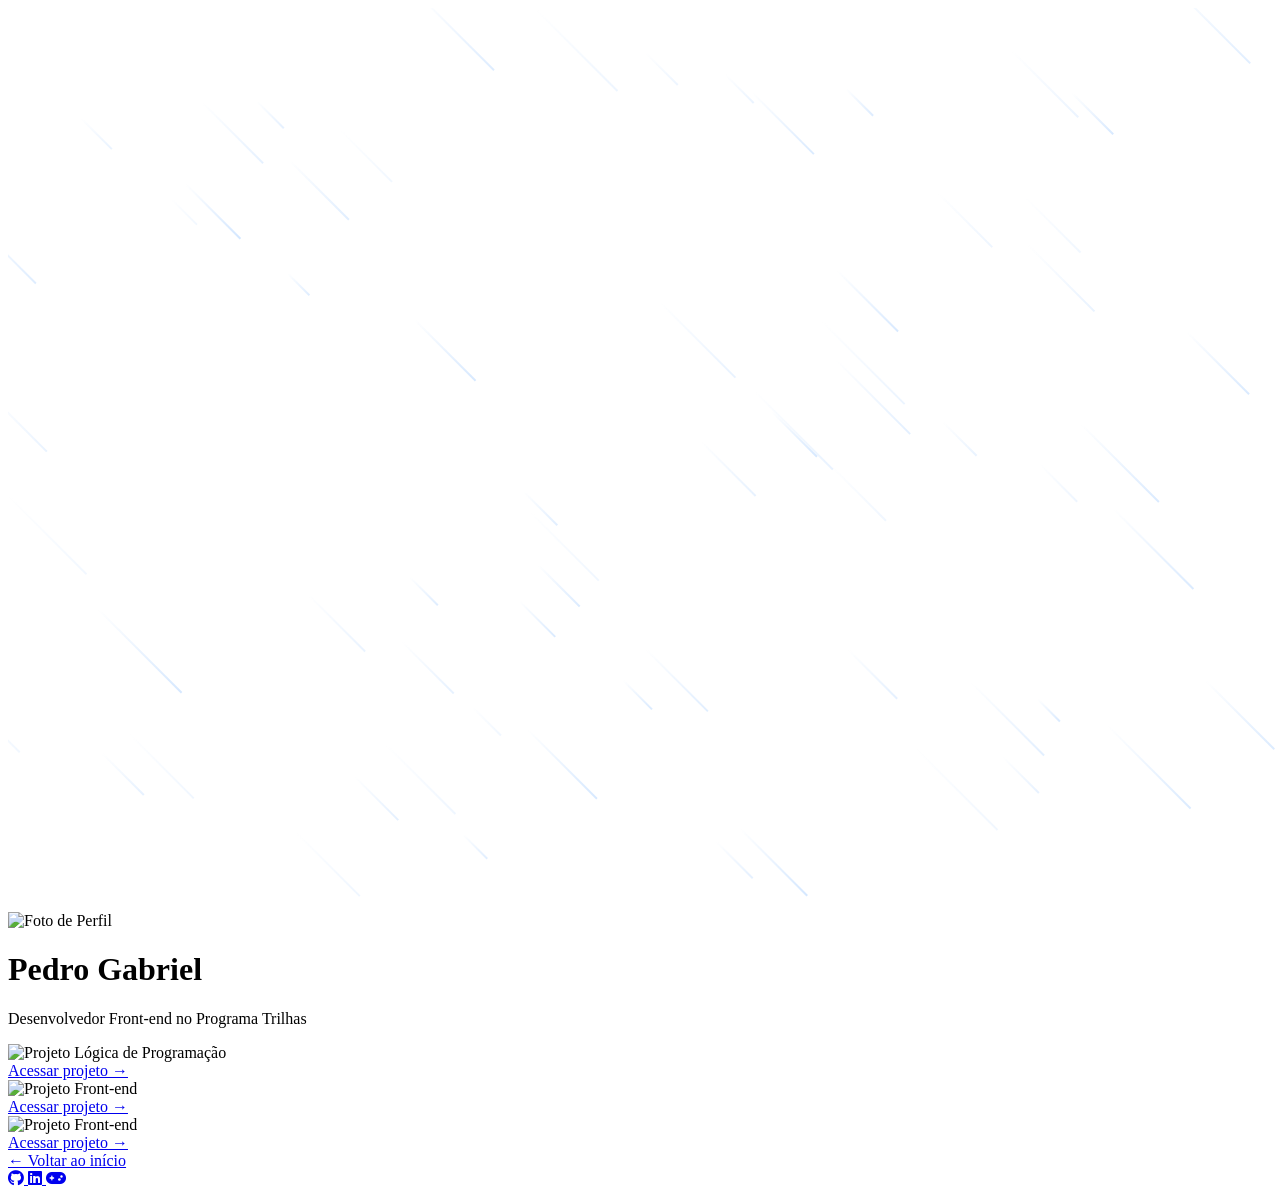
==== projetos.html @ 4a891211 "Add files via upload" ====
<!DOCTYPE html>
<html lang="pt-PT">
<head>
  <meta charset="UTF-8">
  <meta name="viewport" content="width=device-width, initial-scale=1.0">
  <title>Meus Projetos</title>
  <link rel="stylesheet" href="https://cdnjs.cloudflare.com/ajax/libs/font-awesome/6.4.0/css/all.min.css">
  <link rel="stylesheet" href="css/style.css">
</head>
<body>

  <canvas id="sky" aria-hidden="true"></canvas>

  <main class="container container-projetos">
    <div class="profile-pic-container">
      <img src="assets/unnamed.jpg" alt="Foto de Perfil" class="profile-pic">
    </div>

    <h1 class="name">Pedro Gabriel</h1>
    <p class="role">Desenvolvedor Front-end no Programa Trilhas</p>
    
    <div class="projects-grid">
      <div class="project-card">
        <div class="project-image-container">
          <img src="assets/projeto 1.png" alt="Projeto Lógica de Programação" class="project-image">
        </div>
        <div class="project-info">
          <a href="https://github.com/FaultyKemeko/limbobia-site.git" target="_blank" class="project-link">
            Acessar projeto &rarr;
          </a>
        </div>
      </div>

      <div class="project-card">
        <div class="project-image-container">
          <img src="assets/projeto 2.png" alt="Projeto Front-end" class="project-image">
        </div>
        <div class="project-info">
          <a href="https://github.com/FaultyKemeko/aventuraAcademica.git" target="_blank" class="project-link">
            Acessar projeto &rarr;
          </a>
        </div>
      </div>

      <div class="project-card">
        <div class="project-image-container">
          <img src="assets/projeto 3.png" alt="Projeto Front-end" class="project-image">
        </div>
        <div class="project-info">
          <a href="https://github.com/FaultyKemeko/aventuraAcademica.git" target="_blank" class="project-link">
            Acessar projeto &rarr;
          </a>
        </div>
      </div>
    </div>

    <a href="index.html" class="btn-back">&larr; Voltar ao início</a>

    <div class="social-links">
      <a href="https://github.com/FaultyKemeko" target="_blank" aria-label="GitHub">
        <i class="fa-brands fa-github"></i>
      </a>
      <a href="https://www.linkedin.com/in/pedrogss/" target="_blank" aria-label="LinkedIn">
        <i class="fa-brands fa-linkedin"></i>
      </a>
      <a href="https://pkem.itch.io" target="_blank" aria-label="Itch.io">
        <i class="fa-solid fa-gamepad"></i>
      </a>
    </div>
  </main>

  <script>
  (function(){
    const canvas = document.getElementById('sky');
    const ctx = canvas.getContext('2d');
    let W, H, stars = [];
    const numStars = 65;

    function resize() {
      W = canvas.width = window.innerWidth;
      H = canvas.height = window.innerHeight;
    }

    function initStars() {
      stars = [];
      for (let i = 0; i < numStars; i++) {
        stars.push({
          x: Math.random() * W,
          y: Math.random() * H,
          length: Math.random() * 90 + 30,
          speed: Math.random() * 5 + 3,
          opacity: Math.random() * 0.7 + 0.3
        });
      }
    }

    function animate() {
      ctx.clearRect(0, 0, W, H);
      ctx.lineWidth = 2;
      for (let i = 0; i < stars.length; i++) {
        let s = stars[i];
        let gradient = ctx.createLinearGradient(s.x, s.y, s.x - s.length * 0.7, s.y - s.length * 0.7);
        gradient.addColorStop(0, `rgba(210, 230, 255, ${s.opacity})`);
        gradient.addColorStop(1, 'rgba(210, 230, 255, 0)');
        ctx.strokeStyle = gradient;
        ctx.beginPath();
        ctx.moveTo(s.x, s.y);
        ctx.lineTo(s.x - s.length * 0.7, s.y - s.length * 0.7);
        ctx.stroke();

        s.x -= s.speed * 0.7;
        s.y += s.speed;

        if (s.y > H + 50 || s.x < -50) {
          s.x = Math.random() * (W + 200);
          s.y = -50;
        }
      }
      requestAnimationFrame(animate);
    }

    window.addEventListener('resize', () => { resize(); initStars(); });
    resize(); initStars(); animate();
  })();
  </script>
</body>
</html>
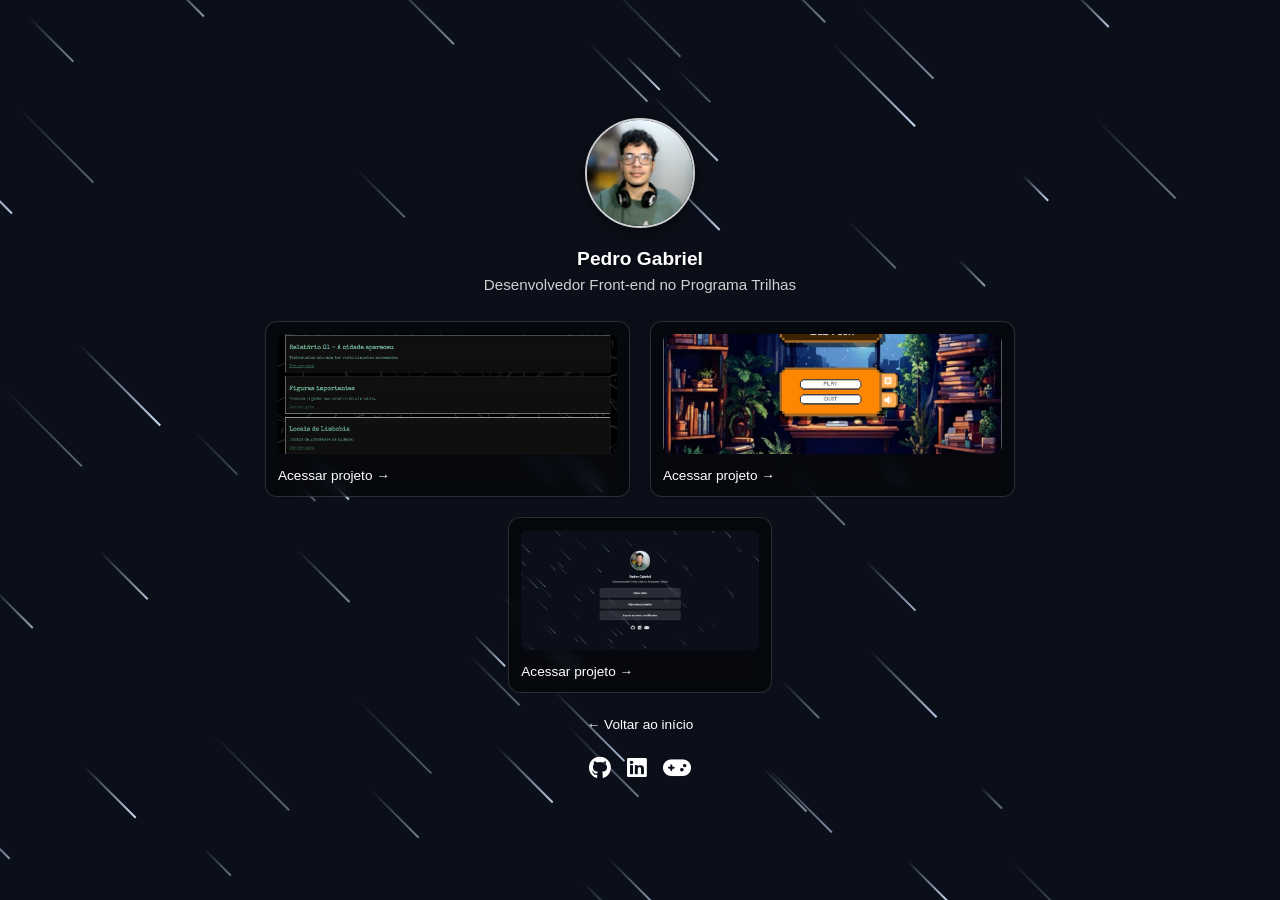
==== commit daef496c: "Update projetos.html" ====
--- a/projetos.html
+++ b/projetos.html
@@ -47,7 +47,7 @@
           <img src="assets/projeto 3.png" alt="Projeto Front-end" class="project-image">
         </div>
         <div class="project-info">
-          <a href="https://github.com/FaultyKemeko/aventuraAcademica.git" target="_blank" class="project-link">
+          <a href="https://github.com/FaultyKemeko/meu-portfolio" target="_blank" class="project-link">
             Acessar projeto &rarr;
           </a>
         </div>
@@ -124,4 +124,4 @@
   })();
   </script>
 </body>
-</html>+</html>
--- a/css/style.css
+++ b/css/style.css
@@ -0,0 +1,242 @@
+* {
+  margin: 0;
+  padding: 0;
+  box-sizing: border-box;
+  font-family: 'Segoe UI', Tahoma, Geneva, Verdana, sans-serif;
+}
+
+body {
+  min-height: 100vh;
+  display: flex;
+  justify-content: center;
+  align-items: center;
+  padding: 20px;
+  background-color: #0b0f19;
+  color: #fff;
+  position: relative;
+  overflow-x: hidden;
+}
+
+#sky {
+  position: fixed;
+  top: 0;
+  left: 0;
+  width: 100vw;
+  height: 100vh;
+  z-index: -1;
+  pointer-events: none;
+}
+
+.container {
+  display: flex;
+  flex-direction: column;
+  align-items: center;
+  text-align: center;
+  max-width: 450px;
+  width: 100%;
+  margin: 0 auto;
+}
+
+.profile-pic {
+  width: 110px;
+  height: 110px;
+  border-radius: 50%;
+  object-fit: cover;
+  border: 2px solid rgba(255, 255, 255, 0.8);
+  box-shadow: 0 4px 15px rgba(0, 0, 0, 0.5);
+  margin-bottom: 16px;
+}
+
+.name {
+  font-size: 1.2rem;
+  font-weight: 600;
+  color: #ffffff;
+  text-shadow: 0 2px 4px rgba(0, 0, 0, 0.6);
+  margin-bottom: 6px;
+}
+
+.role {
+  font-size: 0.95rem;
+  color: #d0d0d0;
+  margin-bottom: 28px;
+}
+
+.links-container {
+  display: flex;
+  flex-direction: column;
+  gap: 12px;
+  width: 100%;
+  margin-bottom: 28px;
+}
+
+.btn {
+  display: block;
+  width: 100%;
+  padding: 14px 20px;
+  background-color: rgba(255, 255, 255, 0.12);
+  backdrop-filter: blur(8px);
+  border: 1px solid rgba(255, 255, 255, 0.2);
+  border-radius: 10px;
+  color: #ffffff;
+  text-decoration: none;
+  font-size: 0.95rem;
+  font-weight: 500;
+  transition: all 0.2s ease-in-out;
+}
+
+.btn:hover {
+  background-color: rgba(255, 255, 255, 0.25);
+  transform: translateY(-2px);
+  box-shadow: 0 4px 15px rgba(0, 0, 0, 0.3);
+}
+
+.social-links {
+  display: flex;
+  gap: 16px;
+}
+
+.social-links a {
+  color: #ffffff;
+  font-size: 1.4rem;
+  transition: color 0.2s, transform 0.2s;
+}
+
+.social-links a:hover {
+  color: #a0c4ff;
+  transform: scale(1.1);
+}
+
+.social-links a[aria-label="Itch.io"]:hover {
+  color: #fa5c5c;
+}
+
+.container-projetos {
+  max-width: 750px;
+}
+
+.projects-grid {
+  display: grid;
+  grid-template-columns: repeat(2, 1fr);
+  gap: 20px;
+  width: 100%;
+  margin-bottom: 24px;
+}
+
+.project-card {
+  background-color: rgba(0, 0, 0, 0.45);
+  backdrop-filter: blur(8px);
+  border: 1px solid rgba(255, 255, 255, 0.15);
+  border-radius: 12px;
+  padding: 12px;
+  display: flex;
+  flex-direction: column;
+  transition: transform 0.2s, box-shadow 0.2s;
+}
+
+.project-card:hover {
+  transform: translateY(-3px);
+  box-shadow: 0 6px 15px rgba(0, 0, 0, 0.5);
+  background-color: rgba(0, 0, 0, 0.65);
+}
+
+.project-image-container {
+  width: 100%;
+  height: 120px;
+  background-color: rgba(255, 255, 255, 0.05);
+  border-radius: 8px;
+  overflow: hidden;
+  margin-bottom: 12px;
+}
+
+.project-image {
+  width: 100%;
+  height: 100%;
+  object-fit: cover;
+}
+
+.project-info {
+  text-align: left;
+}
+
+.project-link {
+  color: #ffffff;
+  text-decoration: none;
+  font-size: 0.85rem;
+  font-weight: 500;
+  display: inline-block;
+  transition: color 0.2s;
+}
+
+.project-link:hover {
+  color: #8ec5fc;
+  text-decoration: underline;
+}
+
+.btn-back {
+  color: #ffffff;
+  text-decoration: none;
+  font-size: 0.85rem;
+  margin-bottom: 24px;
+  transition: opacity 0.2s;
+}
+
+.btn-back:hover {
+  opacity: 0.7;
+}
+
+@media (max-width: 600px) {
+  .projects-grid {
+    grid-template-columns: 1fr;
+  }
+}
+
+.about-card {
+  background-color: rgba(0, 0, 0, 0.45);
+  backdrop-filter: blur(8px);
+  border: 1px solid rgba(255, 255, 255, 0.15);
+  border-radius: 12px;
+  padding: 24px;
+  text-align: justify;
+  text-justify: inter-word;
+  margin-bottom: 24px;
+  width: 100%;
+  color: #f1f1f1;
+  font-size: 0.95rem;
+  line-height: 1.6;
+}
+
+.about-card p + p {
+  margin-top: 14px;
+}
+
+.projects-grid .project-card:nth-child(odd):last-child {
+  grid-column: 1 / -1;
+  max-width: calc(50% - 10px);
+  justify-self: center;
+}
+
+.container-sobre {
+  max-width: 700px;
+  background-color: rgba(0, 0, 0, 0.45);
+  backdrop-filter: blur(10px);
+  border: 1px solid rgba(255, 255, 255, 0.15);
+  border-radius: 16px;
+  padding: 35px 30px;
+  box-shadow: 0 10px 30px rgba(0, 0, 0, 0.5);
+}
+
+.about-text-content {
+  text-align: justify;
+  text-justify: inter-word;
+  color: #f1f1f1;
+  font-size: 1rem;
+  line-height: 1.7;
+  margin-top: 15px;
+  margin-bottom: 25px;
+  width: 100%;
+  padding: 0 10px;
+}
+
+.about-social {
+  margin-top: 5px;
+}
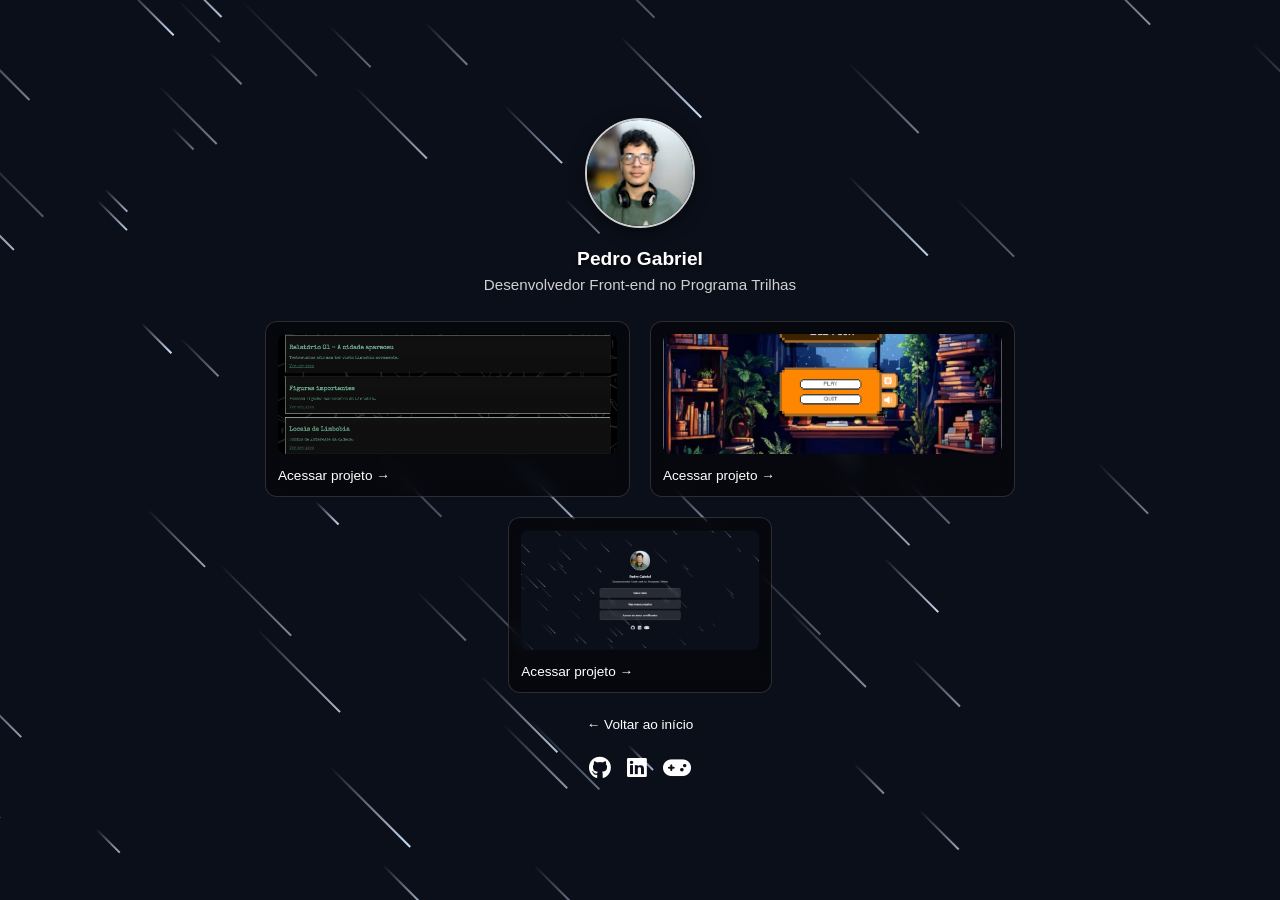
==== commit 86b39b39: "Update projetos.html" ====
--- a/projetos.html
+++ b/projetos.html
@@ -36,7 +36,7 @@
           <img src="assets/projeto 2.png" alt="Projeto Front-end" class="project-image">
         </div>
         <div class="project-info">
-          <a href="https://github.com/FaultyKemeko/aventuraAcademica.git" target="_blank" class="project-link">
+          <a href="https://pkem.itch.io/labtech" target="_blank" class="project-link">
             Acessar projeto &rarr;
           </a>
         </div>
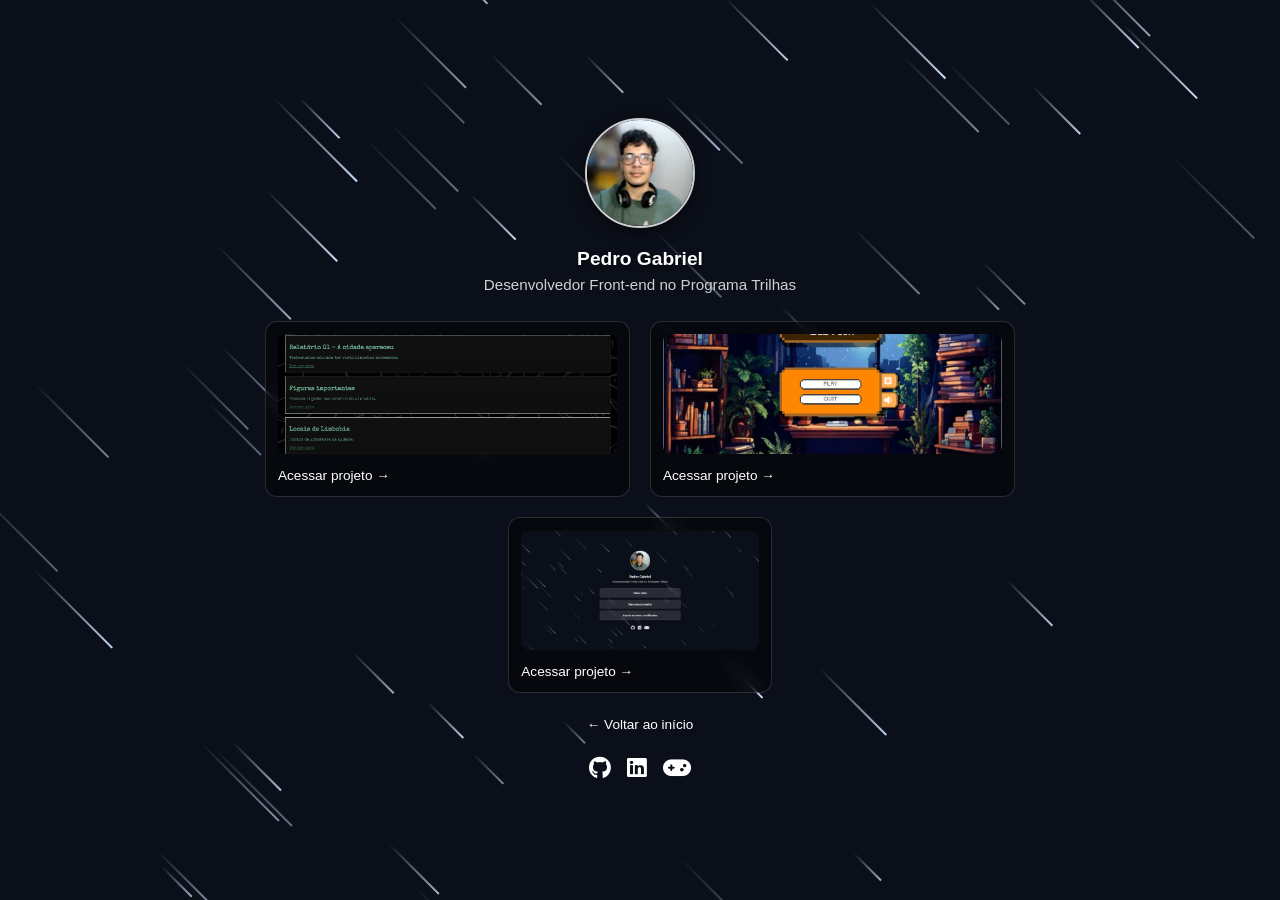
==== commit 53c7beb9: "Add files via upload" ====
--- a/projetos.html
+++ b/projetos.html
@@ -124,4 +124,4 @@
   })();
   </script>
 </body>
-</html>
+</html>
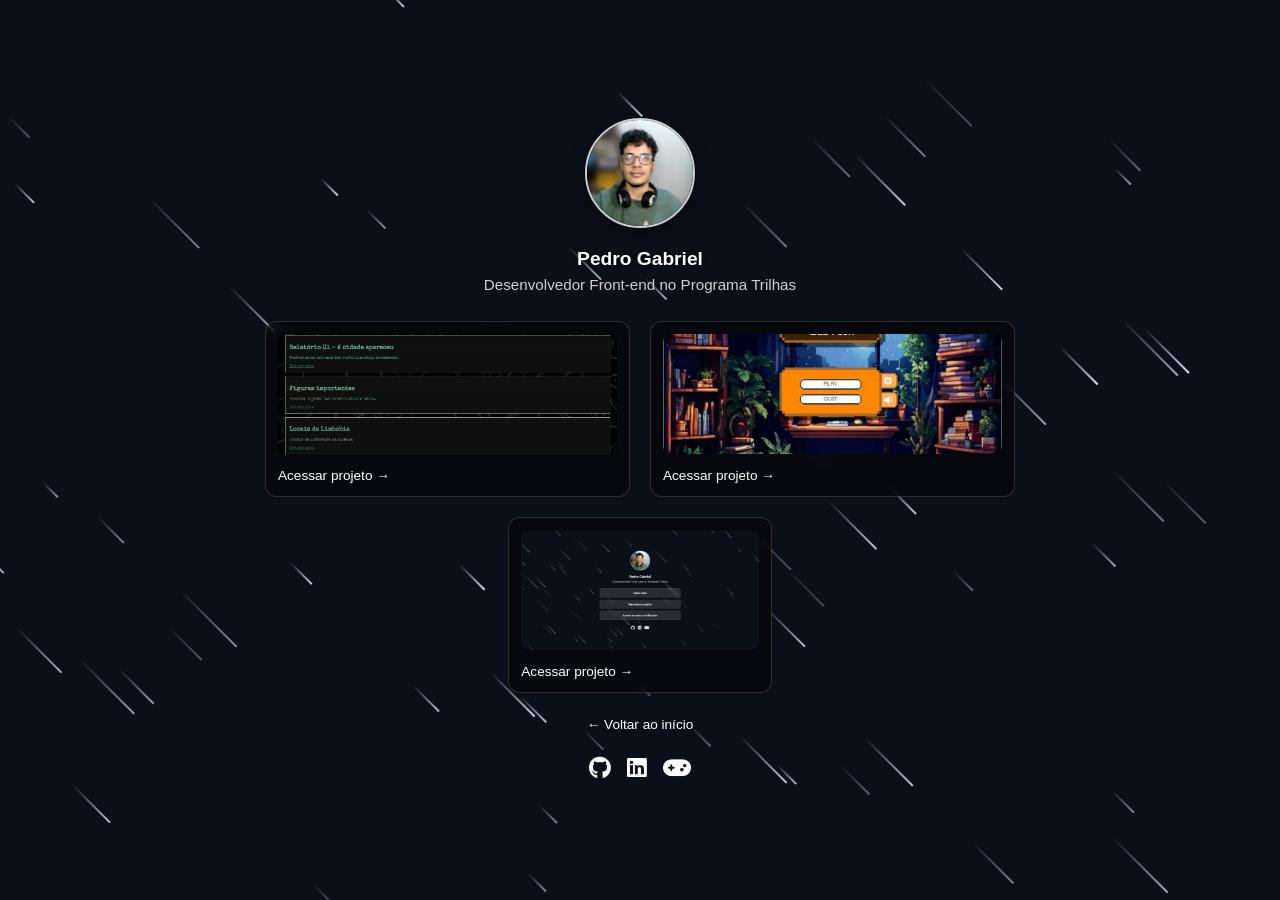
==== commit e2f1eb5b: "Add files via upload" ====
--- a/projetos.html
+++ b/projetos.html
@@ -87,8 +87,8 @@
         stars.push({
           x: Math.random() * W,
           y: Math.random() * H,
-          length: Math.random() * 90 + 30,
-          speed: Math.random() * 5 + 3,
+          length: Math.random() * 60 + 20,
+          speed: Math.random() * 1.5 + 1,
           opacity: Math.random() * 0.7 + 0.3
         });
       }
